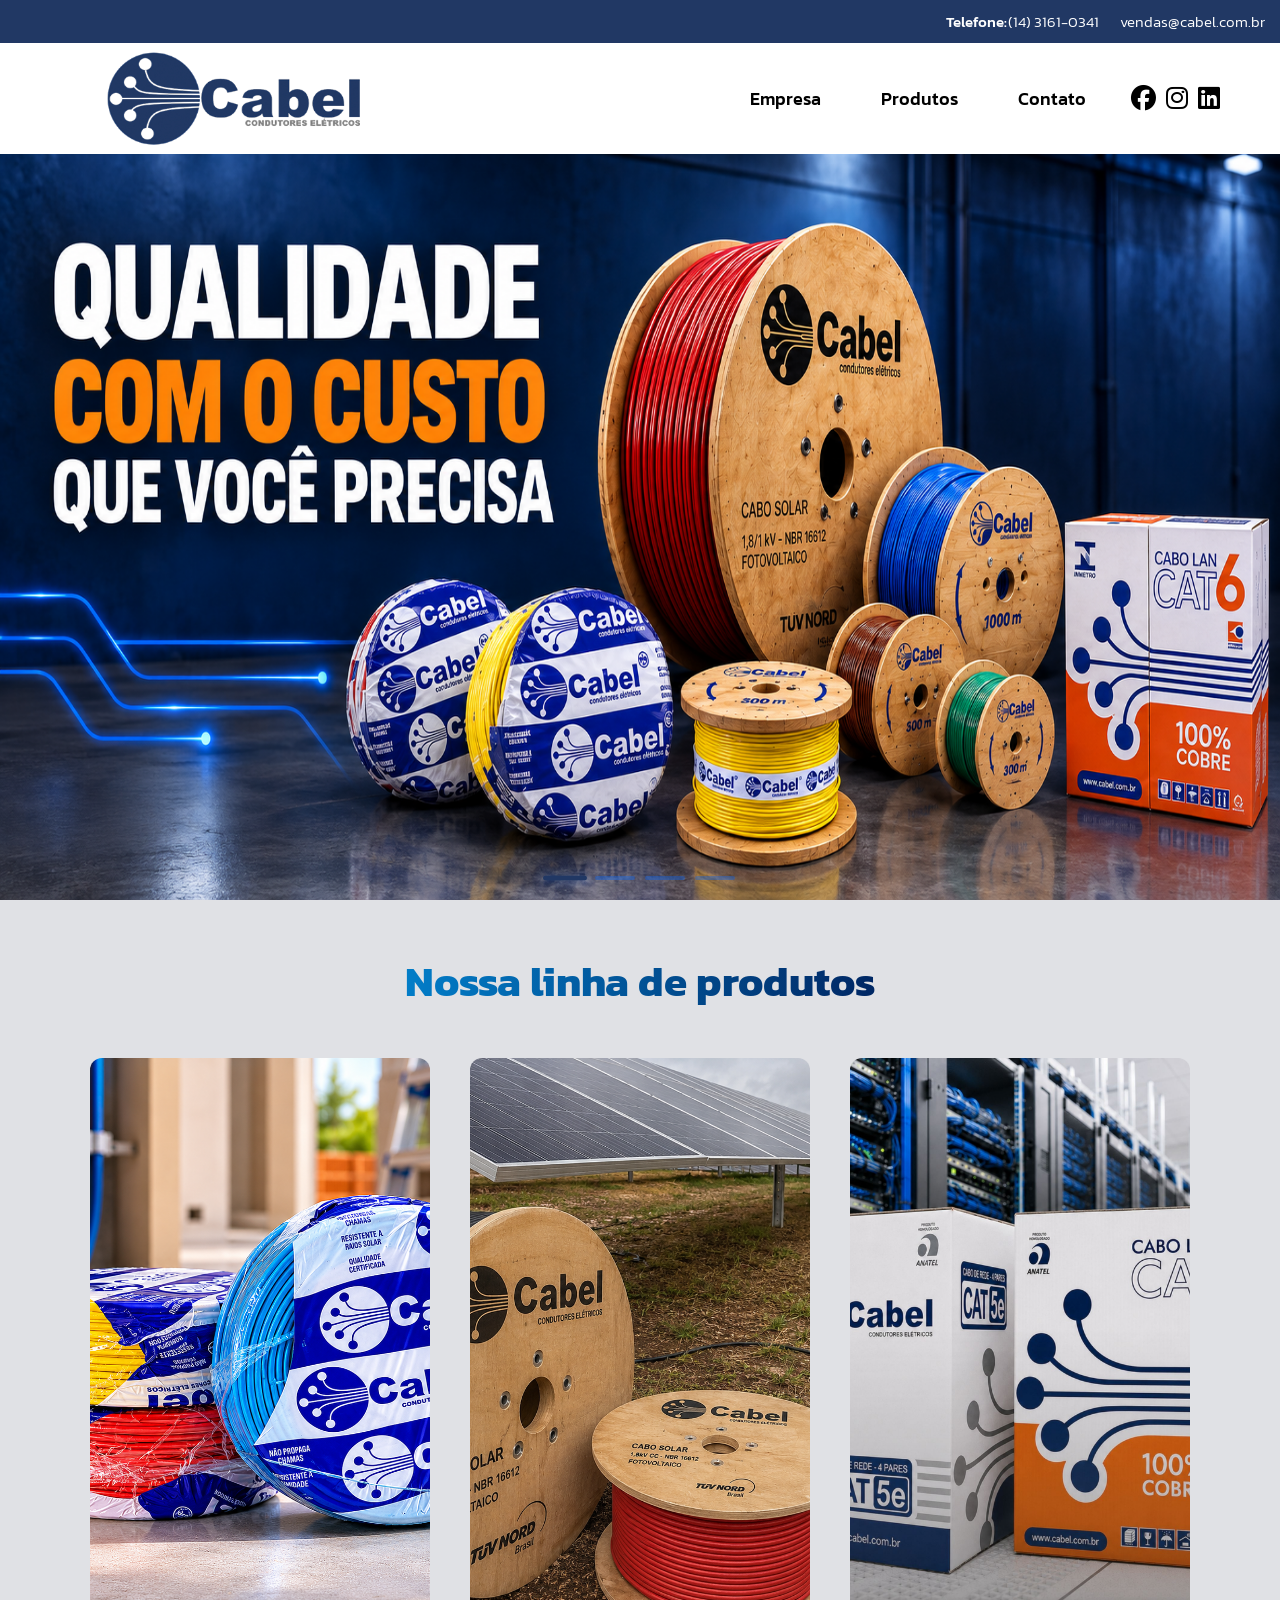
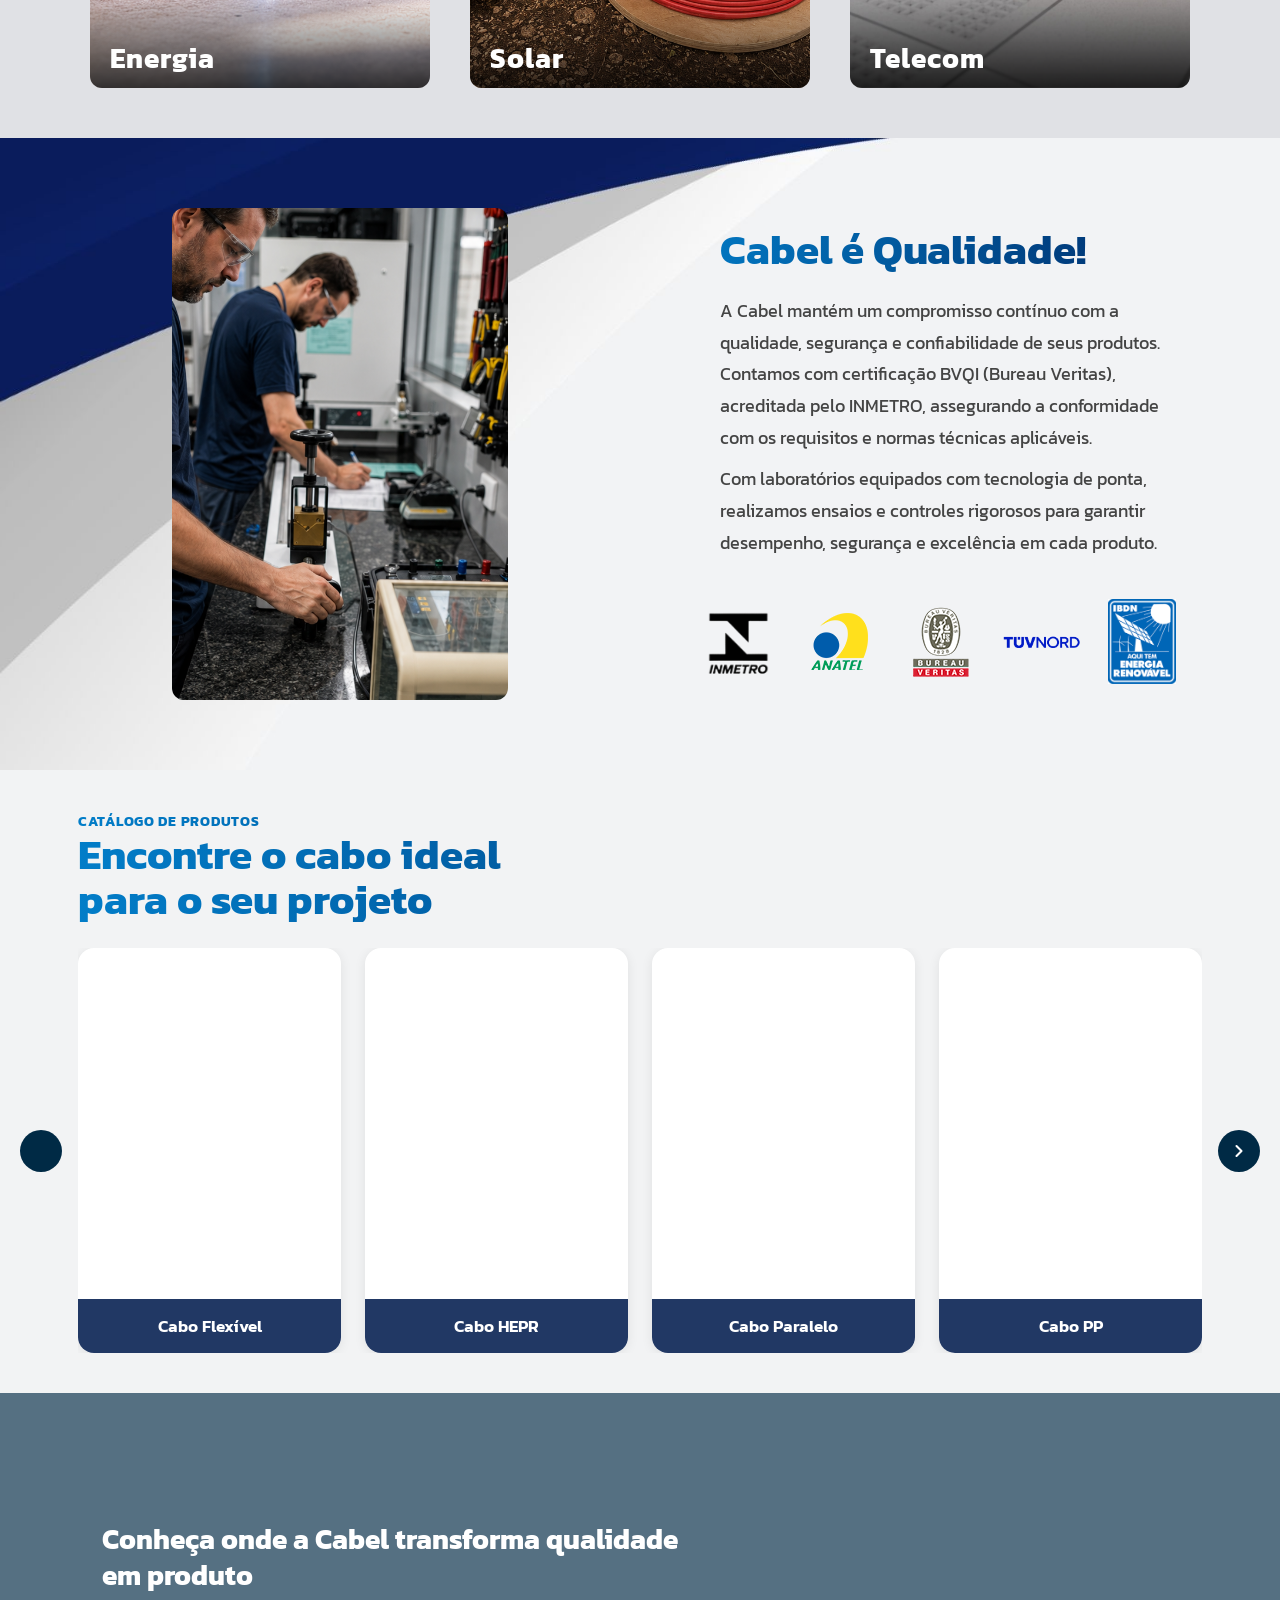
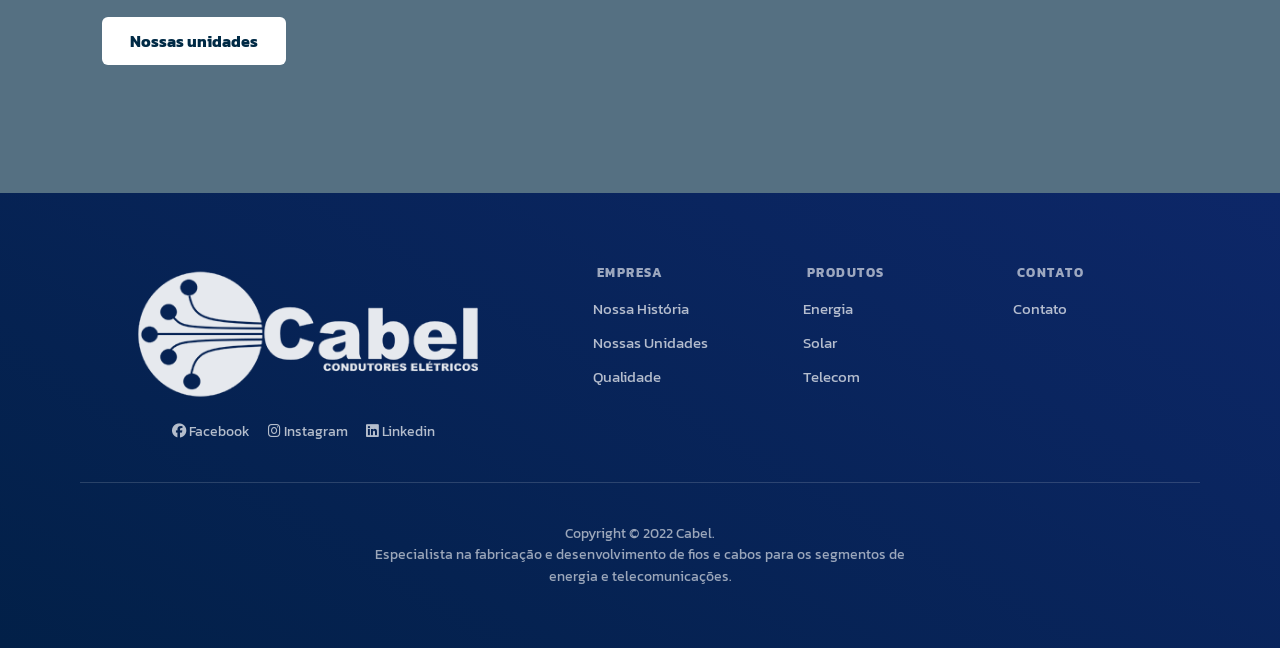
==== index.html @ 522e8e84 "Corrigindo links facebook e instagram" ====
<!DOCTYPE html>
<html lang="pt-BR">

<head>
    <meta charset="UTF-8">
    <meta name="viewport" content="width=device-width, initial-scale=1.0">
    <title>Cabel</title>
    <link rel="stylesheet" href="assets/css/global/global.css">
    <link rel="stylesheet" href="assets/css/index/slider.css">
    <link rel="stylesheet" href="assets/css/index/main.css">
    <link rel="stylesheet" href="assets/css/index/about-us.css">
    <link rel="stylesheet" href="assets/css/index/quality.css">
    <link rel="stylesheet" href="assets/css/index/trust-quality-cost.css">
    <link rel="stylesheet" href="assets/css/index/more-about.css">
    <link rel="stylesheet" href="assets/css/index/products.css">
    <link rel="stylesheet" href="assets/css/index/security.css">
    <link rel="stylesheet" href="assets/css/index/factories.css">
    <link rel="icon" href="img/icon/icon.png" type="image/png">
    <link rel="stylesheet" href="https://cdnjs.cloudflare.com/ajax/libs/font-awesome/6.5.0/css/all.min.css">
    <meta name="description"
        content="Cabel: cabos elétricos confiáveis, duráveis e de alto desempenho para garantir segurança e eficiência em qualquer tipo de instalação.">
</head>

<body>
    <div class="content">
        <p class="contatos">Telefone: <span class="tel">(14) 3161-0341</span> <span>vendas@cabel.com.br</span>
        </p>
        <header id="header">
            <div class="img nav" id="div-header">
                <a href="index.html"><img class="logo-1" src="img/logo/logo-blue.png" alt="logo da cabel cor azul"></a>

                <button class="menu-toggle" aria-label="Abrir menu">
                    <span></span>
                    <span></span>
                    <span></span>
                </button>
                <div class="nav-overlay"></div>

                <nav>
                    <ul class="nav-list">
                        <li class="li-sub-menu">
                            <a href="empresa.html">Empresa</a>
                            <div class="sub-menu">
                                <ul class="sub-menu-list">
                                    <li><a href="empresa.html#historia">Nossa História</a></li>
                                    <li><a href="empresa.html#unidade">Nossas Unidades</a></li>
                                    <li><a href="empresa.html#qualidade">Qualidade</a></li>
                                </ul>
                            </div>
                        </li>
                        <li class="li-sub-menu">
                            <a href="catalogo.html">Produtos</a>
                            <div class="sub-menu">
                                <ul class="sub-menu-list">
                                    <li><a href="catalogo.html#energia">Energia</a></li>
                                    <li><a href="catalogo.html#solar">Solar</a></li>
                                    <li><a href="catalogo.html#telecom">Telecom</a></li>
                                    <li><a href="img/certificados/Catalogo Produtos Cabel 2026-1.pdf" target="_blank">Catálogo</a></li>
                                </ul>
                            </div>
                        </li>
                        <li><a href="contato.html">Contato</a></li>
                    </ul>
                    <div>
                        <a href="https://www.facebook.com/profile.php?id=61593343343699">
                            <i class="fa-brands fa-facebook"></i>
                        </a>
                        <a href="https://www.instagram.com/cabelcondutoreseletricos/">
                            <i class="fa-brands fa-instagram"></i>
                        </a>
                        <a href="https://www.linkedin.com/in/cabel-condutores-el%C3%A9tricos-992b70210/">
                            <i class="fa-brands fa-linkedin"></i>
                        </a>
                    </div>
                </nav>
            </div>
        </header>
        <section>
            <div class="slider">
                <div class="slide active">
                    <img class="bg" src="img/index/slider-1/Principal - Banner 1.png" alt="" />
                </div>
                <div class="slide">
                    <img class="bg" src="img/index/slider-1/banner2-sem-botao.png" alt="" />
                    <a href="img/certificados/Catalogo Produtos Cabel 2026-1.pdf" target="_blank" class="catalogo-btn">CATÁLOGO</a>
                </div>
                <div class="slide">
                    <a href="catalogo.html">
                        <img class="bg" src="img/index/slider-1/Principal -- Banner 3.png" alt="" />
                    </a>
                </div>
                <div class="slide">
                    <video class="video-slide" autoplay muted loop playsinline>
                        <source src="img/index/slider-1/IMG_6649.MOV" type="video/mp4">
                    </video>
                </div>

                <div class="indicadores">
                    <span class="dot active"></span>
                    <span class="dot"></span>
                    <span class="dot"></span>
                    <span class="dot"></span>
                </div>

            </div>
        </section>
        <main>
            <section class="um-pouco-mais-sobre">
                <h2 class="titulo-sobre-nos">Nossa linha de produtos</h2>
                <div class="catalogos">
                    <div class="energia">
                        <a href="catalogo.html#energia">
                            <img class="img" src="img\index\catalogo\energia.png" alt="Link para cabos de energia">
                            <div class="div-titulo">
                                <h4>Energia</h4>
                            </div>
                        </a>
                    </div>
                    <div class="energia-solar">
                        <a href="catalogo.html#solar">
                            <img class="img" src="img\index\catalogo\solar.png" alt="Link para cabos de energia solar">
                            <div class="div-titulo">
                                <h4>Solar</h4>
                            </div>
                        </a>
                    </div>
                    <div class="telecom">
                        <a href="catalogo.html#telecom">
                            <img class="img" src="img\index\catalogo\telecom.jpeg" alt="Link para cabos de telecom">
                            <div class="div-titulo">
                                <h4>Telecom</h4>
                            </div>
                        </a>
                    </div>
                </div>
            </section>
            <section class="cabel-e-qualidade" id="qualidade">
                <div class="img-qualidade-div">
                    <img class="img-qualidade" src="img/index/qualidade/qualidade.png" alt="Cabos encapados">
                </div>

                <div class="quantity">
                    <h3>Cabel é Qualidade!</h3>
                    <p>A Cabel mantém um compromisso contínuo com a qualidade, segurança e confiabilidade de seus
                        produtos. Contamos com certificação BVQI (Bureau Veritas), acreditada pelo INMETRO, assegurando
                        a conformidade com os requisitos e normas técnicas aplicáveis.</p>

                    <p>Com laboratórios equipados com tecnologia de ponta, realizamos ensaios e controles rigorosos para
                        garantir desempenho, segurança e excelência em cada produto.</p>
                    <ul class="logos-list">
                        <li>
                            <a href="img/certificados/bureau.pdf">
                                <img src="img/certificados/logo/inmetro.png" alt="link do certificado inmetro">
                            </a>
                        </li>
                        <li>
                            <a
                                href="img/certificados/anatel.pdf">
                                <img src="img/certificados/logo/anatel.png" alt="link do certificado anatel">
                            </a>
                        </li>
                        <li>
                            <a href="img/certificados/bureau.pdf">
                                <img src="img/certificados/logo/bureau.png" alt="link do certificado bureau veritas">
                            </a>
                        </li>
                        <li>
                            <a href="img/certificados/tuvnord.pdf">
                                <img src="img/certificados/logo/tuvnord.png" alt="link do certificado tuvnord">
                            </a>
                        </li>
                        <li>
                            <a href="img/certificados/energia-renovavel.pdf">
                                <img src="img/certificados/logo/energia-renovavel.png"
                                    alt="link do certificado de energia renovável">
                            </a>
                        </li>
                    </ul>
                </div>
            </section>
            <section class="produtos">
                <h3 class="titulo-h3">Catálogo de produtos</h3>
                <h2>Encontre o cabo ideal<br>para o seu projeto</h2>
                <div class="produtos-carrossel-wrapper">
                    <button class="carrossel-btn" id="btn-prev" aria-label="Anterior">
                        <svg width="20" height="20" viewBox="0 0 24 24" fill="none" stroke="currentColor"
                            stroke-width="2.5" stroke-linecap="round" stroke-linejoin="round">
                        </svg>
                    </button>
                    <div class="produtos-carrossel">
                        <div class="produtos-catalogo">
                            <div>
                                <a href="">
                                    <div class="img-circle" data-nome="Cabo Flexível">
                                        <img src="img/index/produtos/flexivel.png" alt="Cabo flexível">
                                    </div>
                                    <h3>Cabo Flexível</h3>
                                </a>
                            </div>
                            <div>
                                <a href="">
                                    <div class="img-circle">
                                        <img src="img/index/produtos/hepr.png" alt="Cabo HEPR">
                                    </div>
                                    <h3>Cabo HEPR</h3>
                                </a>
                            </div>
                            <div>
                                <a href="">
                                    <div class="img-circle">
                                        <img src="img/index/produtos/paralelo.png" alt="Cabo Paralelo">
                                    </div>
                                    <h3>Cabo Paralelo</h3>
                                </a>
                            </div>
                            <div>
                                <a href="">
                                    <div class="img-circle">
                                        <img src="img/index/produtos/pp.png" alt="Cabo PP">
                                    </div>
                                    <h3>Cabo PP</h3>
                                </a>
                            </div>
                            <div>
                                <a href="">
                                    <div class="img-circle">
                                        <img src="img/index/produtos/fotovoltaico.png"
                                            alt="Cabo Solar Fotovoltaico">
                                    </div>
                                    <h3>Cabo Solar Fotovoltaico</h3>
                                </a>
                            </div>
                            <div>
                                <a href="">
                                    <div class="img-circle">
                                        <img src="img/index/produtos/cat5e.png" alt="Cabo cat5e">
                                    </div>
                                    <h3>Cabo CAT5e</h3>
                                </a>
                            </div>
                            <div>
                                <a href="">
                                    <div class="img-circle">
                                        <img src="img/index/produtos/coaxial.png" alt="Cabo coaxial">
                                    </div>
                                    <h3>Cabo Coaxial</h3>
                                </a>
                            </div>
                            <div>
                                <a href="">
                                    <div class="img-circle">
                                        <img src="img/index/produtos/cabo-de-seguranca.png" alt="Cabo de segurança">
                                    </div>
                                    <h3>Cabo de Segurança</h3>
                                </a>
                            </div>
                            <div>
                                <a href="">
                                    <div class="img-circle">
                                        <img src="img/index/produtos/cat6.png" alt="Cabo de segurança">
                                    </div>
                                    <h3>Cabo CAT6</h3>
                                </a>
                            </div>
                        </div>
                    </div>
                    <button class="carrossel-btn" id="btn-next" aria-label="Próximo">
                        <svg width="20" height="20" viewBox="0 0 24 24" fill="none" stroke="currentColor"
                            stroke-width="2.5" stroke-linecap="round" stroke-linejoin="round">
                            <polyline points="9 18 15 12 9 6" />
                        </svg>
                    </button>
                </div>
            </section>
            <section class="seguranca">
                <img class="seguranca-img" src="img/index/seguranca/bg-industria.png" alt="Fábrica Cabel">
                <div class="seguranca-overlay"></div>
                <div class="seguranca-conteudo">
                    <h3>Conheça onde a Cabel transforma qualidade em produto</h3>
                    <a href="empresa.html#unidade">Nossas unidades</a>
                </div>
            </section>
        </main>
        <footer>
            <section>
                <div class="logo-link">
                    <img src="img/logo/logo-blue.png" alt="logo da Cabel em azul">
                    <div class="links">
                        <a href="https://www.facebook.com/profile.php?id=61593343343699">
                            <i class="fa-brands fa-facebook"></i>
                            Facebook
                        </a>
                        <a href="https://www.instagram.com/cabelcondutoreseletricos/">
                            <i class="fa-brands fa-instagram"></i>
                            Instagram
                        </a>
                        <a href="https://www.linkedin.com/in/cabel-condutores-el%C3%A9tricos-992b70210/">
                            <i class="fa-brands fa-linkedin"></i>
                            Linkedin
                        </a>
                    </div>
                </div>
                <div class="footer-links">
                    <div class="empresa-footer">
                        <h5>Empresa</h5>
                        <ul>
                            <li><a href="empresa.html#historia">Nossa História</a></li>
                            <li><a href="empresa.html#unidade">Nossas Unidades</a></li>
                            <li><a href="empresa.html#qualidade">Qualidade</a></li>
                        </ul>
                    </div>
                    <div class="produtos-footer">
                        <h5>Produtos</h5>
                        <ul>
                            <li><a href="catalogo.html#energia">Energia</a></li>
                            <li><a href="catalogo.html#solar">Solar</a></li>
                            <li><a href="catalogo.html#telecom">Telecom</a></li>
                        </ul>
                    </div>
                    <div class="contatos-footer">
                        <h5>Contato</h5>
                        <ul>
                            <li><a href="contato.html">Contato</a></li>
                        </ul>
                    </div>
                </div>
            </section>
            <p>Copyright © 2022 Cabel.<br>
                Especialista na fabricação e desenvolvimento de fios e cabos para os segmentos de<br>
                energia e telecomunicações. </p>

        </footer>
    </div>
</body>
<script src="assets/js/script.js"></script>
<script src="assets/js/qualidade.js"></script>
<script src="assets/js/slider.js"></script>
<script src="assets/js/carrossel-produtos.js"></script>

</html>
---- assets/css/global/global.css ----
@import url('https://fonts.googleapis.com/css2?family=Kanit:ital,wght@0,100;0,200;0,300;0,400;0,500;0,600;0,700;0,800;0,900;1,100;1,200;1,300;1,400;1,500;1,600;1,700;1,800;1,900&display=swap');

:root {
    /* ===== Base ===== */
    --color-white: rgba(255, 255, 255, 1);
    --color-black: rgba(0, 0, 0, 1);

    /* ===== Backgrounds ===== */
    --bg-light: rgba(242, 243, 244, 1);
    --bg-light-alt: rgba(224, 225, 229, 1);

    /* ===== Text ===== */
    --text-primary: rgba(68, 68, 68, 1);
    --text-secondary: rgba(102, 102, 102, 1);

    /* ===== Brand / Accent ===== */
    --primary: rgba(33, 56, 100, 1);
    --primary-dark: rgba(0, 42, 69, 1);

    /* ===== Shadows / Borders ===== */
    --shadow-soft: rgba(0, 0, 0, 0.08);
    --shadow-light: rgba(0, 0, 0, 0.12);
    --shadow-medium: rgba(0, 0, 0, 0.2);
    --shadow-dark: rgba(0, 0, 0, 0.4);

    /* ===== Overlay ===== */
    --overlay-dark: rgba(0, 0, 0, 0.5);

    /* ===== Primary Transparencies ===== */
    --primary-alpha: rgba(0, 102, 255, 0.35);
    --primary-alpha-active: rgba(0, 102, 255, 0.4);

    /* ===== White Transparencies ===== */
    --white-alpha-soft: rgba(255, 255, 255, 0.15);
    --white-alpha-medium: rgba(255, 255, 255, 0.6);
    --white-alpha-strong: rgba(255, 255, 255, 0.7);
}


* {
    margin: 0;
    padding: 0;
    box-sizing: border-box;
}

body {
    background-color: var(--bg-light);
    margin: 0;
    padding: 0;
    font-family: 'Kanit';
}

html {
    scroll-behavior: smooth;
}

.contatos {
    font-size: 15px;
    font-weight: 500;
    padding: 10px 15px;
    background-color: var(--primary);
    color: var(--color-white);
    display: flex;
    justify-content: flex-end;
    gap: 1px;
}

.contatos span {
    font-weight: 300;
}

.contatos .tel {
    margin-right: 20px;
}

a {
    text-decoration: none;
    color: var(--color-black);
}

/*-------------- HEADER NAVS --------------*/

header {
    background-color: var(--color-white);
    position: sticky;
    top: 0;
    z-index: 101;
    height: 111px;
    transition: height 0.35s ease,
        width 0.35s ease,
        box-shadow 0.35s ease;
}

header.scrolled {
    height: 100px;
    box-shadow: 0 2px 16px rgba(0, 0, 0, 0.08);
    width: 100%;
}

header.scrolled .img.nav {
    padding: 0 60px 0 100px;
}

.img.nav {
    height: 100%;
    background-color: var(--color-white);
    display: flex;
    flex-direction: row;
    justify-content: space-between;
    margin: 0;
    padding: 0 60px 0 100px;
    transition: padding 0.35s ease;
}

.img.nav nav {
    display: flex;
    gap: 15px;
}

.img.nav nav > div {
    display: flex;
    align-items: center;
    gap: 10px;
}

.img.nav nav > div > a {
    padding: 0;
}

.img.nav nav > div > a > i {
    font-size: 25px;
}

.logo-1 {
    width: auto;
    height: 95%;
    transition: height 0.35s ease;
}

.menu-toggle {
    display: none;
}

nav {
    height: 100%;
}

nav .nav-list {
    margin: 0;
    padding: 0;
    display: flex;
    height: 100%;
}

nav .nav-list>li {
    list-style: none;
}

nav .nav-list>li>a {
    height: 100%;
    padding: 0 30px;
    color: var(--color-black);
    font-size: 18px;
    font-weight: 500;
    display: flex;
    align-items: center;
    position: relative;
}

nav .nav-list>li>a::after {
    content: '';
    position: absolute;
    bottom: calc(50% - 14px);
    left: 30px;
    right: 30px;
    width: auto;
    height: 2px;
    background-color: var(--primary);
    transform: scaleX(0);
    transform-origin: left;
    transition: transform 0.3s ease;
}

nav .nav-list>li>a:hover::after {
    transform: scaleX(1);
}

nav .nav-list>li>a:hover {
    color: var(--primary);
}

/* Submenu */

.li-sub-menu {
    position: relative;
    display: flex;
    align-items: center;
}

.sub-menu {
    position: absolute;
    top: 100%;
    left: 0;
    display: none;
    width: auto;
    background-color: var(--color-white);
    box-shadow: 0 8px 24px var(--shadow-medium);
    border-top: 2px solid var(--primary);
    margin: 0;
    padding: 8px 0;
    z-index: 100;
    min-width: 160px;
    border-radius: 0 0 8px 8px;
}

.sub-menu a {
    display: flex;
    align-items: center;
    justify-content: flex-start;
    padding: 12px 24px;
    width: auto;
    text-decoration: none;
    font-size: 14px;
    transition: background 0.2s, color 0.2s;
}

.sub-menu-list {
    list-style-type: none;
    display: block;
    padding: 0;
    margin: 0;
}

.sub-menu-list li:hover {
    background-color: var(--bg-light);
}

.sub-menu-list li:hover a {
    color: var(--primary);
}

.li-sub-menu:hover .sub-menu,
.sub-menu:hover {
    display: block;
}

.img a {
    text-decoration: none;
    display: flex;
    align-items: center;
}

header img {
    -webkit-user-drag: none;
    pointer-events: none;
}

/*-------------- FOOTER --------------*/

footer {
    background: linear-gradient(30deg, #022048, #0d2768);
    padding: 70px 80px 40px;
    position: absolute;
    width: 100%;
    left: 0;
}

footer section {
    display: flex;
    flex-direction: row;
    justify-content: space-around;
    flex-wrap: wrap;
    padding-bottom: 40px;
    margin-bottom: 40px;
    border-bottom: 1px solid var(--white-alpha-soft);
}

.empresa-footer,
.produtos-footer,
.contatos-footer {
    width: 140px;
}

footer section h5 {
    font-size: 0.8rem;
    font-weight: 700;
    letter-spacing: 0.12em;
    text-transform: uppercase;
    color: var(--white-alpha-medium);
    margin: 0 0 14px 4px;
}

footer section ul {
    list-style: none;
    padding: 0;
    margin: 0;
    display: flex;
    flex-direction: column;
    gap: 10px;
}

footer section ul li a {
    font-size: 0.92rem;
    color: var(--white-alpha-strong);
    text-decoration: none;
    transition: all 0.2s ease;
    position: relative;
}

footer section ul li a:hover {
    color: var(--color-white);
    padding-left: 4px;
}

footer img {
    width: 370px;
    object-fit: contain;
    margin-bottom: 20px;
    margin: 0 auto;
    filter: brightness(0) invert(1);
    opacity: 0.9;
    display: block;
}

footer>p {
    font-size: 0.85rem;
    color: var(--white-alpha-medium);
    line-height: 1.6;
    margin: 20px auto;
    max-width: 600px;
    text-align: center;
}

footer section .logo-link {
    display: flex;
    flex-direction: column;
    gap: 15px;
}

footer section .logo-link a {
    display: inline-block;
    margin-right: 18px;
    font-size: 0.9rem;
    color: var(--white-alpha-strong);
    text-decoration: none;
    transition: 0.2s ease;
}

footer section .logo-link a:hover {
    color: var(--color-white);
}

.logo-link .links {
    display: flex;
    flex-direction: row;
    justify-content: center;
}

.footer-links {
    width: 50%;
    display: flex;
    flex-direction: row;
    justify-content: space-between;
}


/* ============================================================
   RESPONSIVE — Cabel
   Aplica abaixo de 1024px.
   ============================================================ */

/* ---- 1024px: tablet largo ---- */
@media (max-width: 1024px) {

    .logo-1 {
        width: 200px;
        height: 80px;
    }

    nav .nav-list>li>a {
        padding: 0 16px;
    }

    /* Footer */
    footer {
        padding: 50px 40px 30px;
    }
}

/* ---- 768px: tablet ---- */
@media (max-width: 768px) {

    .contatos {
        font-size: 11px;
        padding: 8px 12px;
    }

    /* Header — hamburguer */
    header {
        height: 70px;
    }

    .img.nav {
        padding: 0 20px;
    }

    .img.nav nav {
        flex-direction: column;
    }

    .img.nav nav div {
        justify-content: center;
        
    }

    header.scrolled .img.nav {
        padding: 0 20px;
    }

    .logo-1 {
        width: 160px;
        height: 60px;
    }

    /* Menu hamburguer */
    .menu-toggle {
        display: flex;
        flex-direction: column;
        justify-content: center;
        gap: 5px;
        cursor: pointer;
        padding: 8px;
        background: none;
        border: none;
        z-index: 200;
    }

    .menu-toggle span {
        display: block;
        width: 24px;
        height: 2px;
        background: var(--color-black);
        border-radius: 2px;
        transition: all 0.3s ease;
    }

    nav {
        position: fixed;
        top: 0;
        right: -100%;
        width: 260px;
        height: 100vh;
        background: white;
        box-shadow: -4px 0 24px var(--shadow-light);
        z-index: 300;
        transition: right 0.35s ease;
        padding-top: 30px;
    }

    nav.open {
        right: 0;
    }

    nav .nav-list {
        flex-direction: column;
        height: auto;
    }

    nav .nav-list>li {
        width: 100%;
        border-bottom: 1px solid var(--bg-light);
    }

    nav .nav-list>li>a {
        display: flex;
        width: 100%;
        align-items: center;
        padding: 16px 24px;
        font-size: 15px;
        height: auto;
    }

    /* Submenu adaptado */
    .li-sub-menu {
        flex-direction: column;
        align-items: flex-start;
    }

    .sub-menu {
        position: static;
        display: block;
        box-shadow: none;
        border-top: none;
        border-left: 3px solid var(--primary);
        border-radius: 0;
        margin-left: 24px;
        padding: 4px 0;
        min-width: unset;
        width: calc(100% - 24px);
    }

    .sub-menu a {
        padding: 10px 16px;
        font-size: 14px;
    }

    /* Overlay escuro ao abrir menu */
    .nav-overlay {
        display: none;
        position: fixed;
        inset: 0;
        background: var(--shadow-soft);
        z-index: 299;
    }

    .nav-overlay.open {
        display: block;
    }

    /* Footer */
    footer {
        padding: 40px 24px 30px;
    }

    footer section {
        flex-direction: column-reverse;
    }

    footer .footer-links {
        margin-bottom: 40px;
        width: 100%;
    }
}

/* ---- 480px: mobile pequeno ---- */
@media (max-width: 480px) {

    .contatos {
        font-size: 9px;
    }

    /* Header */
    header {
        height: 60px;
    }

    .img.nav {
        padding: 0 16px;
    }

    header.scrolled .img.nav {
        padding: 0 16px;
    }

    .logo-1 {
        width: 130px;
        height: 50px;
    }

    /* Footer */
    footer {
        padding: 32px 16px 24px;
    }

    footer section {
        gap: 40px;
        padding-left: 35px;
        text-align: left;
    }

    .footer-links {
        flex-direction: column;
        gap: 40px;
    }

    footer img {
        width: 230px;
    }

    footer>p {
        font-size: 0.8rem;
    }
}
---- assets/css/index/slider.css ----
/*-------------- SLIDES --------------*/

.slider {
    position: relative;
    width: 100%;
    height: calc(100vh - 154px);
    overflow: hidden;
}

.slide {
    position: absolute;
    width: 100%;
    height: 100%;
    opacity: 0;
    transition: opacity 1s ease;
    user-select: none;
}

.slide.active {
    opacity: 1;
    z-index: 1;
}

.bg {
    width: 100%;
    height: 100%;
    position: absolute;
    top: 0;
    left: 0;
    object-fit: fill;
    z-index: 0;
}

.video-slide{
    width: 100%;
    height: 100%;
    object-fit: fill;
}

.catalogo-btn {
    display: flex;
    align-items: center;
    justify-content: center;
    z-index: 100;
    width: 14.6%;
    height: 8.8%;

    background: linear-gradient(to bottom, #ff9d1a, #f57c00);
    color: #fff;
    text-decoration: none;
    font-size: clamp(7px, 1.3vw, 24px);
    font-weight: 700;
    letter-spacing: 2px;

    border-radius: 15px;
    border: 2px solid rgba(0, 0, 0, 0.15);

    box-shadow:
        inset 0 1px 2px rgba(255,255,255,.35),
        0 3px 6px rgba(0,0,0,.35);

    transition: transform .15s ease, filter .15s ease;

    position: absolute;
    left: 4.25%;
    top: 71%;
}

.catalogo-btn:hover {
    filter: brightness(1.08);
    transform: translateY(-1px);
}

.catalogo-btn:active {
    transform: translateY(1px);
}
/*-------------- SLIDES INDICADORES --------------*/

.indicadores {
    position: absolute;
    bottom: 20px;
    width: 100%;
    display: flex;
    justify-content: center;
    gap: 10px;
    z-index: 10;
}

.dot {
    width: 40px;
    height: 4px;
    border-radius: 10px;
    background: var(--primary-alpha);
    cursor: pointer;
    transition: all 0.3s ease;
}

/* slide ativo */
.dot.active {
    background: var(--primary);
    transform: scale(1.1);
    box-shadow: 0 0 10px var(--primary-alpha-active);
}

/* ============================================================
   RESPONSIVE — Cabel
   Aplica abaixo de 1024px.
   ============================================================ */

/* ---- 1024px: tablet largo ---- */
@media (max-width: 1024px) {
    .slider {
        height: 300px;
    }
}

/* ---- 768px: tablet ---- */
@media (max-width: 768px) {
    /* Slider principal */
    .slider {
        height: 220px;
    }
}

/* ---- 480px: mobile pequeno ---- */
@media (max-width: 480px) {
    /* Slider */
    .slider {
        height: 154px;
    }
}
---- assets/css/index/main.css ----
/*-------------- MAIN --------------*/

main {
    display: flex;
    flex-direction: column;
    align-items: center;
}
---- assets/css/index/about-us.css ----
/*-------------- SECTION SOBRE NÓS --------------*/

.sobre-nos {
    display: flex;
    flex-direction: row;
    gap: 50px;
    align-items: center;
    max-width: 1300px;
    width: 100%;
    padding: 0px 0px 30px 0px;
}

#about-us {
  scroll-margin-top: 100px;
}

.video-sobre-nos {
    width: 45%;
    height: auto;
    margin-left: 1.5%;
}

.about {
    margin-right: 5%;
    margin-left: 5%;
}

.about h3 {
    font-size: 1.6rem;
    color: var(--primary);
    margin-bottom: 16px;
    font-weight: 700;
}

.about p {
    font-size: 0.95rem;
    color: var(--text-primary);
    line-height: 1.8;
    margin-bottom: 24px;
}

.about h3,
.about p {
    opacity: 0;
    transform: translateX(60px);
    transition: opacity 0.6s ease, transform 0.6s ease;
}

.about p {
    transition-delay: 0.15s;
}

.sobre-nos.visivel h3,
.sobre-nos.visivel p {
    opacity: 1;
    transform: translateX(0);
}

/* ============================================================
   RESPONSIVE — Cabel
   Aplica abaixo de 1024px.
   ============================================================ */

/* ---- 1024px: tablet largo ---- */
@media (max-width: 1024px) {
    .sobre-nos {
        gap: 30px;
        padding: 0 20px 30px;
    }

    .video-sobre-nos {
        width: 48%;
    }
}

/* ---- 768px: tablet ---- */
@media (max-width: 768px) {
    /* Sobre nós — empilha */
    .sobre-nos {
        flex-direction: column;
        align-items: center;
        padding: 0 20px 20px;
        gap: 20px;
    }

    .video-sobre-nos {
        width: 100%;
        margin-left: 0;
    }
}

/* ---- 480px: mobile pequeno ---- */
@media (max-width: 480px) {
    /* Sobre nós */
    .about h3 {
        font-size: 1.3rem;
    }

    .about p {
        font-size: 0.9rem;
    }
}
---- assets/css/index/quality.css ----
/*-------------- SECTION CABEL É QUALIDADE --------------*/

.cabel-e-qualidade {
    display: flex;
    flex-direction: row;
    align-items: stretch;
    width: 100%;
    padding: 70px 60px;
    background-image: url("../../../img/index/qualidade/qualidade-fundo.jpeg");
    background-size: 100% 100%;
    background-position: center;
    gap: 40px;
}

.img-qualidade-div {
    flex: 1;
    overflow: hidden;
    border-radius: 12px;
}

.img-qualidade {
    width: 60%;
    height: 100%;
    margin: 0 auto;
    object-fit: cover;
    object-position: center top;
    display: block;
    border-radius: 12px;
}

.quantity {
    flex: 1;
    display: flex;
    flex-direction: column;
    justify-content: center;
    padding: 10px 0;
}

.quantity h3 {
    font-size: 2.6rem;
    margin-bottom: 16px;
    font-weight: 700;
    padding: 0 50px 0 60px;

    background: linear-gradient(90deg, #027dc8, #002764);
    -webkit-background-clip: text;
    background-clip: text;
    color: transparent;
}

.quantity p {
    font-size: 1.1rem;
    color: var(--text-primary);
    line-height: 1.8;
    margin-bottom: 10px;
    padding: 0 50px 0 60px;
}

.logos-list {
    display: flex;
    flex-direction: row;
    justify-content: center;
    flex-wrap: wrap;
    list-style-type: none;
    gap: 16px;
    padding: 0;
    margin: 30px 0 0 0;
}

.logos-list li a {
    display: block;
    transition: transform 0.2s ease, opacity 0.2s ease;
}

.logos-list li a:hover {
    transform: scale(1.08);
    opacity: 0.85;
}

.logos-list li a img {
    height: 85px;
    width: 85px;
    object-fit: contain;
    pointer-events: none;
}

.quantity h3,
.quantity p {
    opacity: 0;
    transform: translateX(60px);
    transition: opacity 0.6s ease, transform 0.6s ease;
}

.quantity p {
    transition-delay: 0.15s;
}

.quantity.visivel h3,
.quantity.visivel p,
.quantity.visivel ul {
    opacity: 1;
    transform: translateX(0);
}

/* ============================================================
   RESPONSIVE — Cabel
   Aplica abaixo de 1024px.
   ============================================================ */

/* ---- 1024px: tablet largo ---- */
@media (max-width: 1024px) {
    .cabel-e-qualidade {
        gap: 30px;
        padding: 30px 20px;
    }

    .img-qualidade {
        width: 80%;
    }
}

/* ---- 768px: tablet ---- */
@media (max-width: 768px) {

    /* Cabel é qualidade — empilha (imagem vai para baixo) */
    .cabel-e-qualidade {
        flex-direction: column;
        align-items: center;
        padding: 45px 20px;
        gap: 20px;
    }

    .img-qualidade {
        width: 50vw;
        margin: 0 auto;
    }

    .quantity {
        padding: 10px 30px;
    }

    .logos-list li a img {
        height: 64px;
        width: 64px;
    }
}

/* ---- 480px: mobile pequeno ---- */
@media (max-width: 480px) {

    .quantity {
        padding: 10px 15px;
    }

    .quantity h3 {
        font-size: 1.3rem;
    }

    .quantity p {
        font-size: 0.9rem;
        padding: 0 25px 0 30px;
    }

    .img-qualidade {
        width: 95%;
    }

    .logos-list li a img {
        height: 52px;
        width: 52px;
    }

    .logos-list {
        gap: 10px;
    }
}
---- assets/css/index/trust-quality-cost.css ----
/*-------------- SECTION CONFIANÇA, QUALIDADE E CUSTO --------------*/

/*Section confiança, qualidade e custo está como sigla*/
.cqc {
    background-image: url("https://cabel.com.br/wp-content/uploads/2022/07/fundo.png");
    background-size: cover;
    background-position: center;
    width: 100%;
    padding: 15px 0 0 0;
}

.confianca-qualidade-custo {
    display: flex;
    flex-direction: row;
    justify-content: space-evenly;
}

.confianca-qualidade-custo div {
    display: flex;
    flex-direction: column;
    align-items: center;
}

.confianca-qualidade-custo .img-limit {
    overflow: hidden;
    width: 100%;
}

.confianca-qualidade-custo p {
    font-size: 20px;
    line-height: 30px;
    margin: 10px 0;
}

.confianca-qualidade-custo div h3 {
    margin: 10px 0;
    font-size: 25px;
    line-height: 38px;
    font-weight: 700;
    letter-spacing: 0px;
}

.confianca-qualidade-custo div img {
    width: 100%;
    transition: transform 0.3s;
}

.confianca-qualidade-custo div img:hover {
    transform: scale(1.1);
}

.energia-solar {
    width: 100%;
}

/* ============================================================
   RESPONSIVE — Cabel
   Aplica abaixo de 1024px.
   ============================================================ */

/* ---- 1024px: tablet largo ---- */
@media (max-width: 1024px) {
    /* Confiança / Qualidade / Custo */
    .confianca-qualidade-custo div h3 {
        font-size: 20px;
    }

    .confianca-qualidade-custo p {
        font-size: 16px;
    }
}

/* ---- 768px: tablet ---- */
@media (max-width: 768px) {
    /* Confiança / Qualidade / Custo */
    .confianca-qualidade-custo {
        flex-wrap: wrap;
        gap: 0;
    }

    .confianca-qualidade-custo div {
        flex: 1 1 33%;
        min-width: 100px;
    }

    .confianca-qualidade-custo div h3 {
        font-size: 14px;
        text-align: center;
    }

    .confianca-qualidade-custo p {
        font-size: 12px;
        text-align: center;
        padding: 5px 4px;
    }
}

/* ---- 480px: mobile pequeno ---- */
@media (max-width: 480px) {
    /* Confiança / Qualidade / Custo */
    .confianca-qualidade-custo div h3 {
        font-size: 12px;
    }

    .confianca-qualidade-custo p {
        font-size: 11px;
    }
}
---- assets/css/index/more-about.css ----
.um-pouco-mais-sobre {
    display: flex;
    flex-direction: column;
    align-items: center;
    background-color: var(--bg-light-alt);
    width: 100%;
    padding: 50px 90px;
}

.titulo-sobre-nos {
    font-size: 2.6rem;
    margin-bottom: 16px;
    font-weight: 700;

    background: linear-gradient(90deg, #027dc8, #002764);
    -webkit-background-clip: text;
    background-clip: text;
    color: transparent;
}

.catalogos {
    display: flex;
    gap: 40px;
    width: 100%;
    max-width: 1300px;
    margin-top: 30px;
}

.catalogos>div {
    flex: 1;
    border-radius: 12px;
    height: 70vh;
    overflow: hidden;
    position: relative;
    cursor: pointer;
}

.catalogos>div a {
    display: block;
    position: relative;
    width: 100%;
    height: 100%;
    text-decoration: none;
}

.catalogos .img {
    width: 100%;
    height: 100%;
    object-fit: cover;
    display: block;
    transition: transform 0.4s ease;
}

.catalogos>div:hover .img {
    transform: scale(1.05);
}

.catalogos .div-titulo {
    position: absolute;
    bottom: 0;
    left: 0;
    right: 0;
    padding: 40px 20px 9px 20px;
    background: linear-gradient(to top, rgba(0, 0, 0, 0.75) 0%, transparent 100%);
    z-index: 2;
}

.catalogos .div-titulo h4 {
    margin: 0;
    color: white;
    font-size: 28px;
    font-weight: 700;
    letter-spacing: 1px;
}

/* Responsivo */
@media (max-width: 768px) {
    .um-pouco-mais-sobre {
        padding: 40px 60px;
    }

    .catalogos {
        flex-wrap: wrap;
    }

    .catalogos>div {
        height: 50vh;
        flex: 1 1 calc(50% - 8px);
    }

    .catalogos .img {
        object-fit: cover;
        display: block;
        transition: transform 0.4s ease;
    }
}

@media (max-width: 480px) {
    .um-pouco-mais-sobre {
        padding: 40px 30px;
    }

    .catalogos>div {
        flex: 1 1 100%;
    }

    .catalogos .img {
        object-fit: cover;
        display: block;
        transition: transform 0.4s ease;
    }
}
---- assets/css/index/products.css ----
/*-------------- SECTION PRODUTOS --------------*/

.produtos {
    margin: 0 auto;
    padding: 40px 20px;
    width: 100%;
    max-width: 1300px;
}

.produtos .titulo-h3 {
    font-size: 0.9rem;
    font-weight: 700;
    text-transform: uppercase;
    letter-spacing: 0.05em;
    margin-left: 58px;
    
    background: linear-gradient(90deg, #027dc8, #002764);
    -webkit-background-clip: text;
    background-clip: text;
    color: transparent;
}

.produtos h2 {
    font-size: 2.6rem;
    margin-bottom: 26px;
    font-weight: 700;
    line-height: 45px;
    margin-left: 58px;

    background: linear-gradient(90deg, #027dc8, #002764);
    -webkit-background-clip: text;
    background-clip: text;
    color: transparent;
}

.produtos-carrossel-wrapper {
    position: relative;
    display: flex;
    align-items: center;
    gap: 16px;
}

.produtos-carrossel {
    overflow: hidden;
    width: 100%;
}

.produtos-catalogo {
    display: flex;
    flex-direction: row;
    gap: 24px;
    transition: transform 0.5s ease;
    will-change: transform;
}

/* Card */
.produtos-catalogo > div {
    flex: 0 0 calc((100% - 72px) / 4);
    border-radius: 16px;
    overflow: hidden;
    display: flex;
    flex-direction: column;
    align-items: center;
    text-align: center;
    background: var(--color-white);
    box-shadow: 0 2px 12px rgba(0,0,0,0.08);
}

.produtos-catalogo > div a {
    width: 100%;
    display: flex;
    flex-direction: column;
    text-decoration: none;
}

/* Container da imagem — proporção retrato ~2:3 */
.produtos-catalogo > div .img-circle {
    width: 100%;
    aspect-ratio: 3 / 4;
    position: relative;
    overflow: hidden;
}

.produtos-catalogo > div img {
    position: absolute;
    inset: 0;
    width: 100%;
    height: 100%;
    object-fit: cover;
    object-position: center;
    pointer-events: none;
    -webkit-user-drag: none;
    transition: transform 0.5s ease;
}

/* Nome do produto */
.produtos-catalogo > div h3 {
    margin: 0;
    font-size: 17px;
    font-weight: 600;
    color: var(--color-white);
    background-color: var(--primary);
    padding: 14px 20px;
    width: 100%;
    text-align: center;
    box-sizing: border-box;
}

/* Setas */
.carrossel-btn {
    flex-shrink: 0;
    width: 42px;
    height: 42px;
    border-radius: 50%;
    border: none;
    background: var(--primary-dark);
    color: var(--color-white);
    font-size: 18px;
    cursor: pointer;
    display: flex;
    align-items: center;
    justify-content: center;
    transition: background 0.2s, transform 0.2s;
    z-index: 10;
}

.carrossel-btn:hover {
    background: var(--primary);
}

.catalogo-link a {
    font-size: 30px;
    line-height: 26px;
    font-weight: 800;
    letter-spacing: 0px;
    margin-top: 50px;
}

.catalogo-link a:hover {
    color: var(--primary);
}

/* ---- Responsivo ---- */
@media (max-width: 1024px) {
    .produtos-catalogo > div {
        flex: 0 0 calc((100% - 24px) / 2);
    }
}

@media (max-width: 600px) {
    .produtos-catalogo > div {
        flex: 0 0 100%;
    }
}
---- assets/css/index/security.css ----
/*-------------- SECTION SEGURANÇA --------------*/

.seguranca {
    position: relative;
    width: 100%;
    min-height: 400px;
    display: flex;
    align-items: center;
    padding: 60px 8%;
    color: #ffffff;
    clip-path: inset(0);
}

.seguranca-img {
    position: fixed;
    top: 0;
    left: 0;
    width: 100%;
    height: 100vh;
    object-fit: cover;
    object-position: center 67%;
    z-index: 1;
    pointer-events: none;
}

.seguranca-overlay {
    position: absolute;
    top: 0;
    left: 0;
    width: 100%;
    height: 100%;
    background-color: var(--primary-dark);
    opacity: 0.65;
    z-index: 2;
}

.seguranca-conteudo {
    position: relative;
    z-index: 3;
    max-width: 600px;
}

.seguranca-conteudo h3 {
    font-size: 28px;
    font-weight: bold;
    line-height: 1.3;
    margin-bottom: 24px;
    color: #ffffff;
}

.seguranca-conteudo a {
    display: inline-block;
    background-color: #ffffff;
    color: var(--primary-dark);
    padding: 12px 28px;
    text-decoration: none;
    font-weight: bold;
    border-radius: 6px;
    transition: opacity 0.3s ease;
}

.seguranca-conteudo a:hover {
    opacity: 0.8;
}


/* ============================================================
   RESPONSIVE — Cabel
   Aplica abaixo de 1024px.
   ============================================================ */

/* ---- 1024px: tablet largo ---- */
@media (max-width: 1024px) {

    /* Segurança */
    .seguranca {
        padding: 50px 40px;
    }

    .seguranca h3 {
        font-size: 22px;
    }
}

/* ---- 768px: tablet ---- */
@media (max-width: 768px) {

    /* Segurança */
    .seguranca {
        flex-direction: column;
        padding: 40px 24px;
        text-align: center;
        gap: 20px;
    }

    .seguranca h3 {
        font-size: 20px;
        max-width: 100%;
    }
}

/* ---- 480px: mobile pequeno ---- */
@media (max-width: 480px) {

    /* Segurança */
    .seguranca {
        min-height: 300px;
        padding: 70px 16px;
    }

    .seguranca h3 {
        font-size: 17px;
    }
}
---- assets/css/index/factories.css ----
/*-------------- SECTION FABRICAS --------------*/

.fabricas {
    display: flex;
    flex-direction: column;
    align-items: center;
    margin-bottom: 50px;
}

.fabricas-list {
    width: 100%;
    display: flex;
    gap: 30px;
    flex-direction: row;
    flex-wrap: wrap;
    margin: 0 auto;
}

.fabricas h2 {
    margin-bottom: 40px;
    margin-top: 25px;
    font-size: 35px;
    font-weight: 700;
}

.fabricas div img {
    min-width: 100%;
    height: 220px;
    object-fit: cover;
    border-radius: 14px;
    box-shadow: 0 4px 16px var(--shadow-light);
    transition: transform 0.2s ease, box-shadow 0.2s ease;
}

.fabricas div img:hover {
    transform: scale(1.02);
    box-shadow: 0 8px 28px var(--shadow-medium);
}

.fabricas div p {
    margin-top: 10px;
    font-size: 1.2rem;
    font-weight: 600;
    color: var(--text-primary);
    justify-self: center;
}

/* ============================================================
   RESPONSIVE — Cabel
   Aplica abaixo de 1024px.
   ============================================================ */

/* ---- 1024px: tablet largo ---- */
@media (max-width: 1024px) {
    /* Fábricas */
    .fabricas-list {
        flex-direction: row;
    }

    .fabricas-list div img {
        height: 200px;
    }
}

/* ---- 768px: tablet ---- */
@media (max-width: 768px) {
    /* Fábricas */
    .fabricas-list {
        flex-direction: column;
        padding: 0 20px;
    }

    .fabricas div img {
        height: 280px;
    }
}

/* ---- 480px: mobile pequeno ---- */
@media (max-width: 480px) {
    /* Fábricas */
    .fabricas div img {
        height: 160px;
    }
}
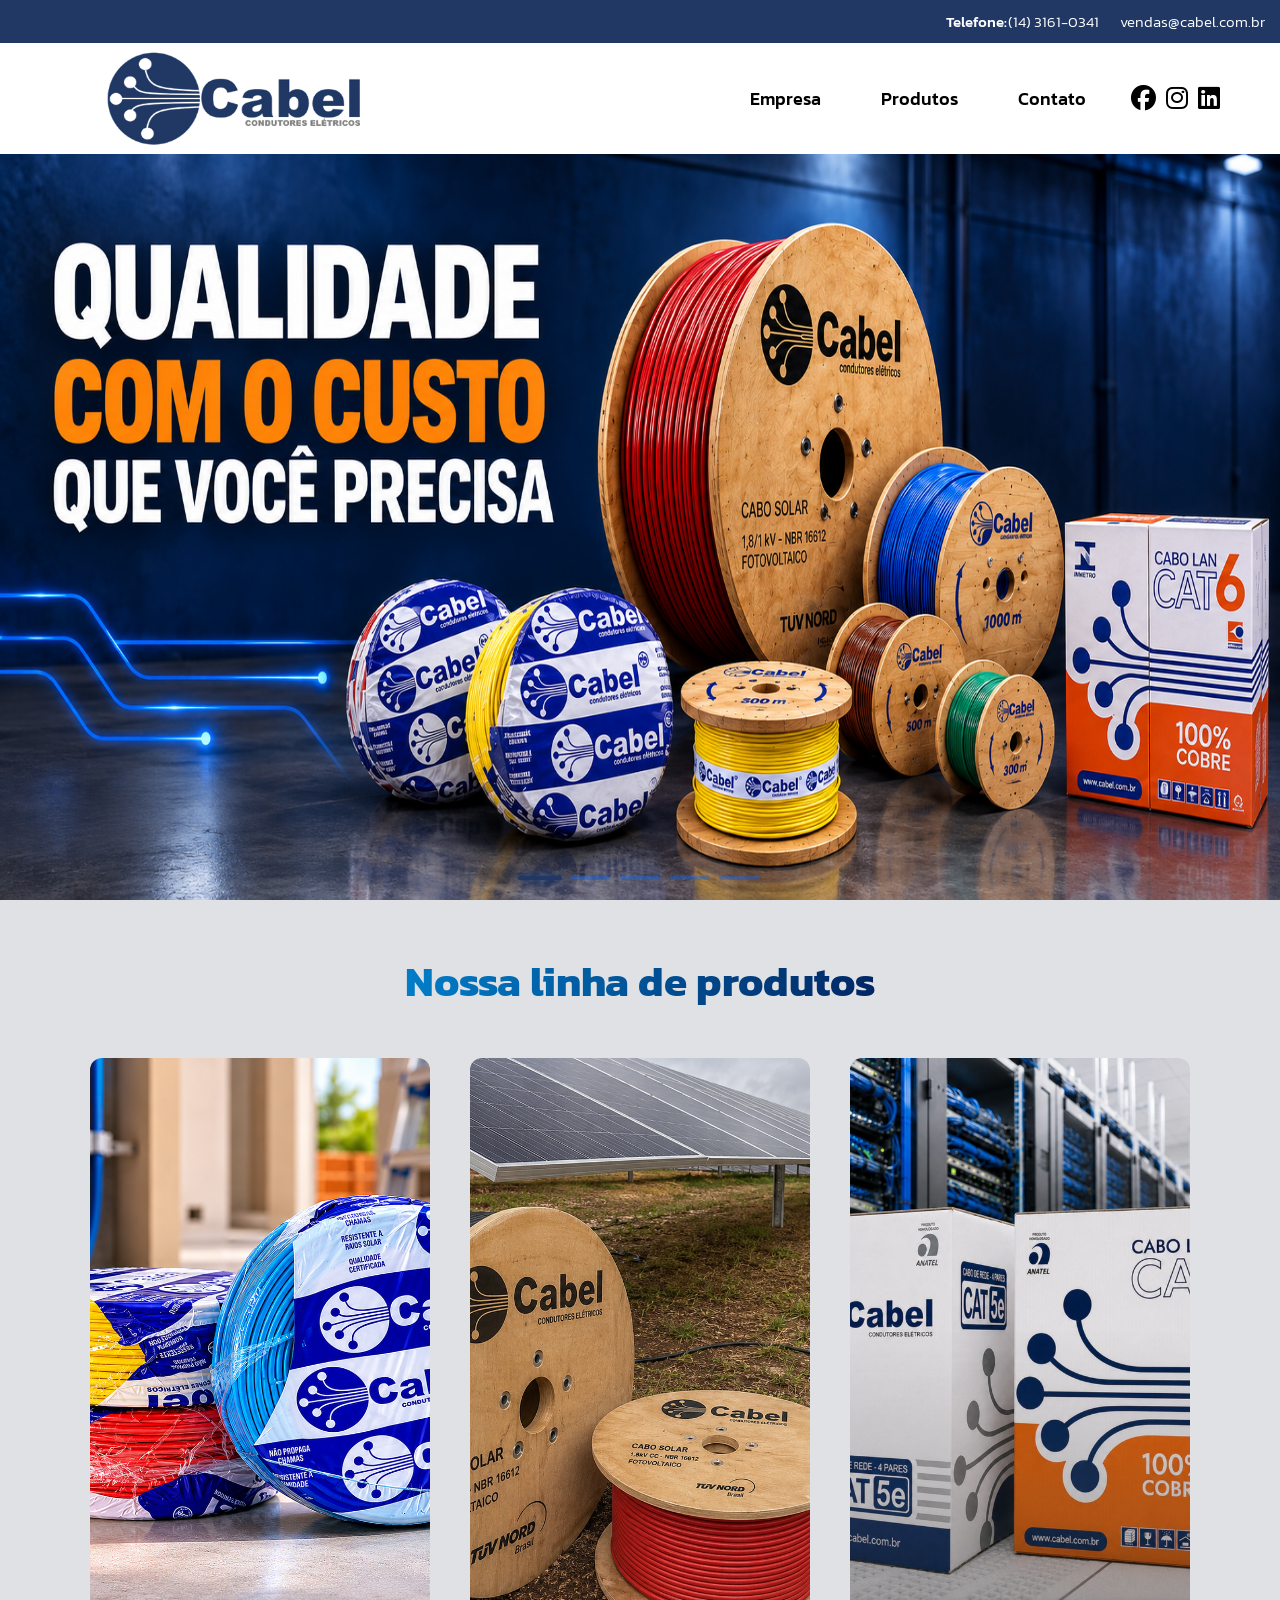
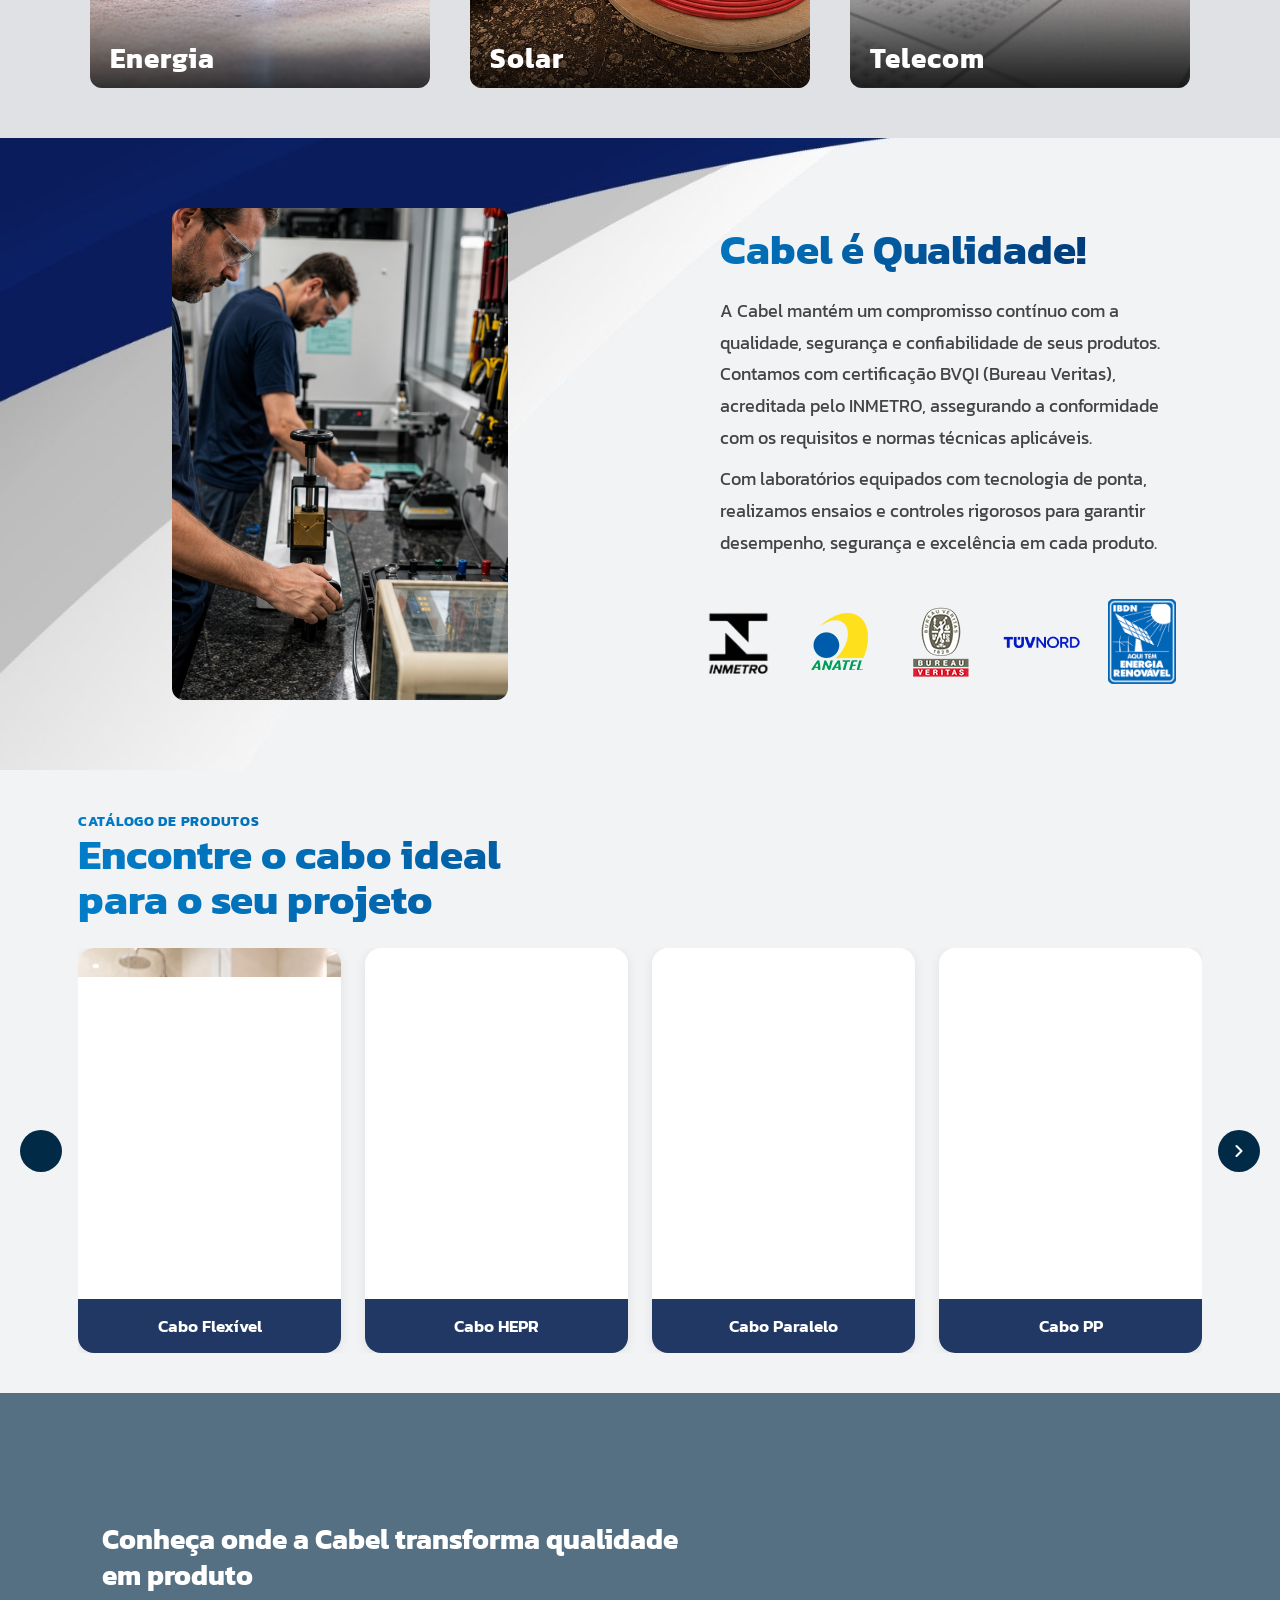
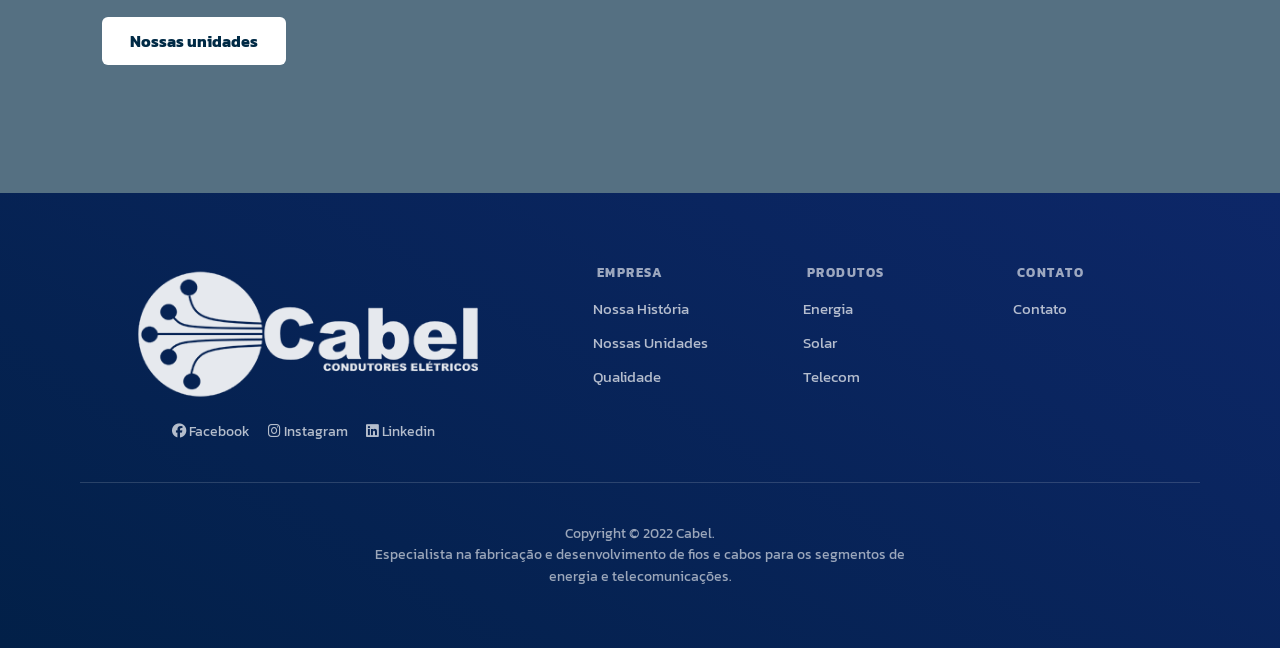
==== commit 5bcec5f1: "Adicionando novo slide" ====
--- a/index.html
+++ b/index.html
@@ -4,7 +4,7 @@
 <head>
     <meta charset="UTF-8">
     <meta name="viewport" content="width=device-width, initial-scale=1.0">
-    <title>Cabel</title>
+    <title>Página Principal - Cabel</title>
     <link rel="stylesheet" href="assets/css/global/global.css">
     <link rel="stylesheet" href="assets/css/index/slider.css">
     <link rel="stylesheet" href="assets/css/index/main.css">
@@ -39,36 +39,36 @@
                 <nav>
                     <ul class="nav-list">
                         <li class="li-sub-menu">
-                            <a href="empresa.html">Empresa</a>
+                            <a href="empresa/">Empresa</a>
                             <div class="sub-menu">
                                 <ul class="sub-menu-list">
-                                    <li><a href="empresa.html#historia">Nossa História</a></li>
-                                    <li><a href="empresa.html#unidade">Nossas Unidades</a></li>
-                                    <li><a href="empresa.html#qualidade">Qualidade</a></li>
+                                    <li><a href="empresa/index.html#historia">Nossa História</a></li>
+                                    <li><a href="empresa/index.html#unidade">Nossas Unidades</a></li>
+                                    <li><a href="empresa/index.html#qualidade">Qualidade</a></li>
                                 </ul>
                             </div>
                         </li>
                         <li class="li-sub-menu">
-                            <a href="catalogo.html">Produtos</a>
+                            <a href="produtos/">Produtos</a>
                             <div class="sub-menu">
                                 <ul class="sub-menu-list">
-                                    <li><a href="catalogo.html#energia">Energia</a></li>
-                                    <li><a href="catalogo.html#solar">Solar</a></li>
-                                    <li><a href="catalogo.html#telecom">Telecom</a></li>
-                                    <li><a href="img/certificados/Catalogo Produtos Cabel 2026-1.pdf" target="_blank">Catálogo</a></li>
+                                    <li><a href="produtos/index.html#energia">Energia</a></li>
+                                    <li><a href="produtos/index.html#solar">Solar</a></li>
+                                    <li><a href="produtos/index.html#telecom">Telecom</a></li>
+                                    <li><a href="img/certificados/catalogo-produtos.pdf" target="_blank">Catálogo</a></li>
                                 </ul>
                             </div>
                         </li>
-                        <li><a href="contato.html">Contato</a></li>
+                        <li><a href="contato/">Contato</a></li>
                     </ul>
                     <div>
-                        <a href="https://www.facebook.com/profile.php?id=61593343343699">
+                        <a href="https://www.facebook.com/profile.php?id=61593343343699" target="_blank">
                             <i class="fa-brands fa-facebook"></i>
                         </a>
-                        <a href="https://www.instagram.com/cabelcondutoreseletricos/">
+                        <a href="https://www.instagram.com/cabelcondutoreseletricos/" target="_blank">
                             <i class="fa-brands fa-instagram"></i>
                         </a>
-                        <a href="https://www.linkedin.com/in/cabel-condutores-el%C3%A9tricos-992b70210/">
+                        <a href="https://www.linkedin.com/in/cabel-condutores-el%C3%A9tricos-992b70210/" target="_blank">
                             <i class="fa-brands fa-linkedin"></i>
                         </a>
                     </div>
@@ -82,10 +82,10 @@
                 </div>
                 <div class="slide">
                     <img class="bg" src="img/index/slider-1/banner2-sem-botao.png" alt="" />
-                    <a href="img/certificados/Catalogo Produtos Cabel 2026-1.pdf" target="_blank" class="catalogo-btn">CATÁLOGO</a>
+                    <a href="img/certificados/catalogo-produtos.pdf" target="_blank" class="catalogo-btn">CATÁLOGO</a>
                 </div>
                 <div class="slide">
-                    <a href="catalogo.html">
+                    <a href="produtos/index.html">
                         <img class="bg" src="img/index/slider-1/Principal -- Banner 3.png" alt="" />
                     </a>
                 </div>
@@ -94,9 +94,13 @@
                         <source src="img/index/slider-1/IMG_6649.MOV" type="video/mp4">
                     </video>
                 </div>
+                <div class="slide">
+                    <img class="bg" src="img/index/slider-1/banner-cabo-novo.png" alt="" />
+                </div>
 
                 <div class="indicadores">
                     <span class="dot active"></span>
+                    <span class="dot"></span>
                     <span class="dot"></span>
                     <span class="dot"></span>
                     <span class="dot"></span>
@@ -109,7 +113,7 @@
                 <h2 class="titulo-sobre-nos">Nossa linha de produtos</h2>
                 <div class="catalogos">
                     <div class="energia">
-                        <a href="catalogo.html#energia">
+                        <a href="produtos/index.html#energia">
                             <img class="img" src="img\index\catalogo\energia.png" alt="Link para cabos de energia">
                             <div class="div-titulo">
                                 <h4>Energia</h4>
@@ -117,7 +121,7 @@
                         </a>
                     </div>
                     <div class="energia-solar">
-                        <a href="catalogo.html#solar">
+                        <a href="produtos/index.html#solar">
                             <img class="img" src="img\index\catalogo\solar.png" alt="Link para cabos de energia solar">
                             <div class="div-titulo">
                                 <h4>Solar</h4>
@@ -125,7 +129,7 @@
                         </a>
                     </div>
                     <div class="telecom">
-                        <a href="catalogo.html#telecom">
+                        <a href="produtos/index.html#telecom">
                             <img class="img" src="img\index\catalogo\telecom.jpeg" alt="Link para cabos de telecom">
                             <div class="div-titulo">
                                 <h4>Telecom</h4>
@@ -277,7 +281,7 @@
                 <div class="seguranca-overlay"></div>
                 <div class="seguranca-conteudo">
                     <h3>Conheça onde a Cabel transforma qualidade em produto</h3>
-                    <a href="empresa.html#unidade">Nossas unidades</a>
+                    <a href="empresa/index.html#unidade">Nossas unidades</a>
                 </div>
             </section>
         </main>
@@ -286,15 +290,15 @@
                 <div class="logo-link">
                     <img src="img/logo/logo-blue.png" alt="logo da Cabel em azul">
                     <div class="links">
-                        <a href="https://www.facebook.com/profile.php?id=61593343343699">
+                        <a href="https://www.facebook.com/profile.php?id=61593343343699" target="_blank">
                             <i class="fa-brands fa-facebook"></i>
                             Facebook
                         </a>
-                        <a href="https://www.instagram.com/cabelcondutoreseletricos/">
+                        <a href="https://www.instagram.com/cabelcondutoreseletricos/" target="_blank">
                             <i class="fa-brands fa-instagram"></i>
                             Instagram
                         </a>
-                        <a href="https://www.linkedin.com/in/cabel-condutores-el%C3%A9tricos-992b70210/">
+                        <a href="https://www.linkedin.com/in/cabel-condutores-el%C3%A9tricos-992b70210/" target="_blank">
                             <i class="fa-brands fa-linkedin"></i>
                             Linkedin
                         </a>
@@ -304,23 +308,23 @@
                     <div class="empresa-footer">
                         <h5>Empresa</h5>
                         <ul>
-                            <li><a href="empresa.html#historia">Nossa História</a></li>
-                            <li><a href="empresa.html#unidade">Nossas Unidades</a></li>
-                            <li><a href="empresa.html#qualidade">Qualidade</a></li>
+                            <li><a href="empresa/index.html#historia">Nossa História</a></li>
+                            <li><a href="empresa/index.html#unidade">Nossas Unidades</a></li>
+                            <li><a href="empresa/index.html#qualidade">Qualidade</a></li>
                         </ul>
                     </div>
                     <div class="produtos-footer">
                         <h5>Produtos</h5>
                         <ul>
-                            <li><a href="catalogo.html#energia">Energia</a></li>
-                            <li><a href="catalogo.html#solar">Solar</a></li>
-                            <li><a href="catalogo.html#telecom">Telecom</a></li>
+                            <li><a href="produtos/index.html#energia">Energia</a></li>
+                            <li><a href="produtos/index.html#solar">Solar</a></li>
+                            <li><a href="produtos/index.html#telecom">Telecom</a></li>
                         </ul>
                     </div>
                     <div class="contatos-footer">
                         <h5>Contato</h5>
                         <ul>
-                            <li><a href="contato.html">Contato</a></li>
+                            <li><a href="contato/">Contato</a></li>
                         </ul>
                     </div>
                 </div>
--- a/assets/css/global/global.css
+++ b/assets/css/global/global.css
@@ -59,10 +59,15 @@
     font-weight: 500;
     padding: 10px 15px;
     background-color: var(--primary);
-    color: var(--color-white);
     display: flex;
     justify-content: flex-end;
     gap: 1px;
+}
+
+.contatos,
+.contatos a,
+.contatos a[href^="tel:"] {
+    color: var(--color-white);
 }
 
 .contatos span {
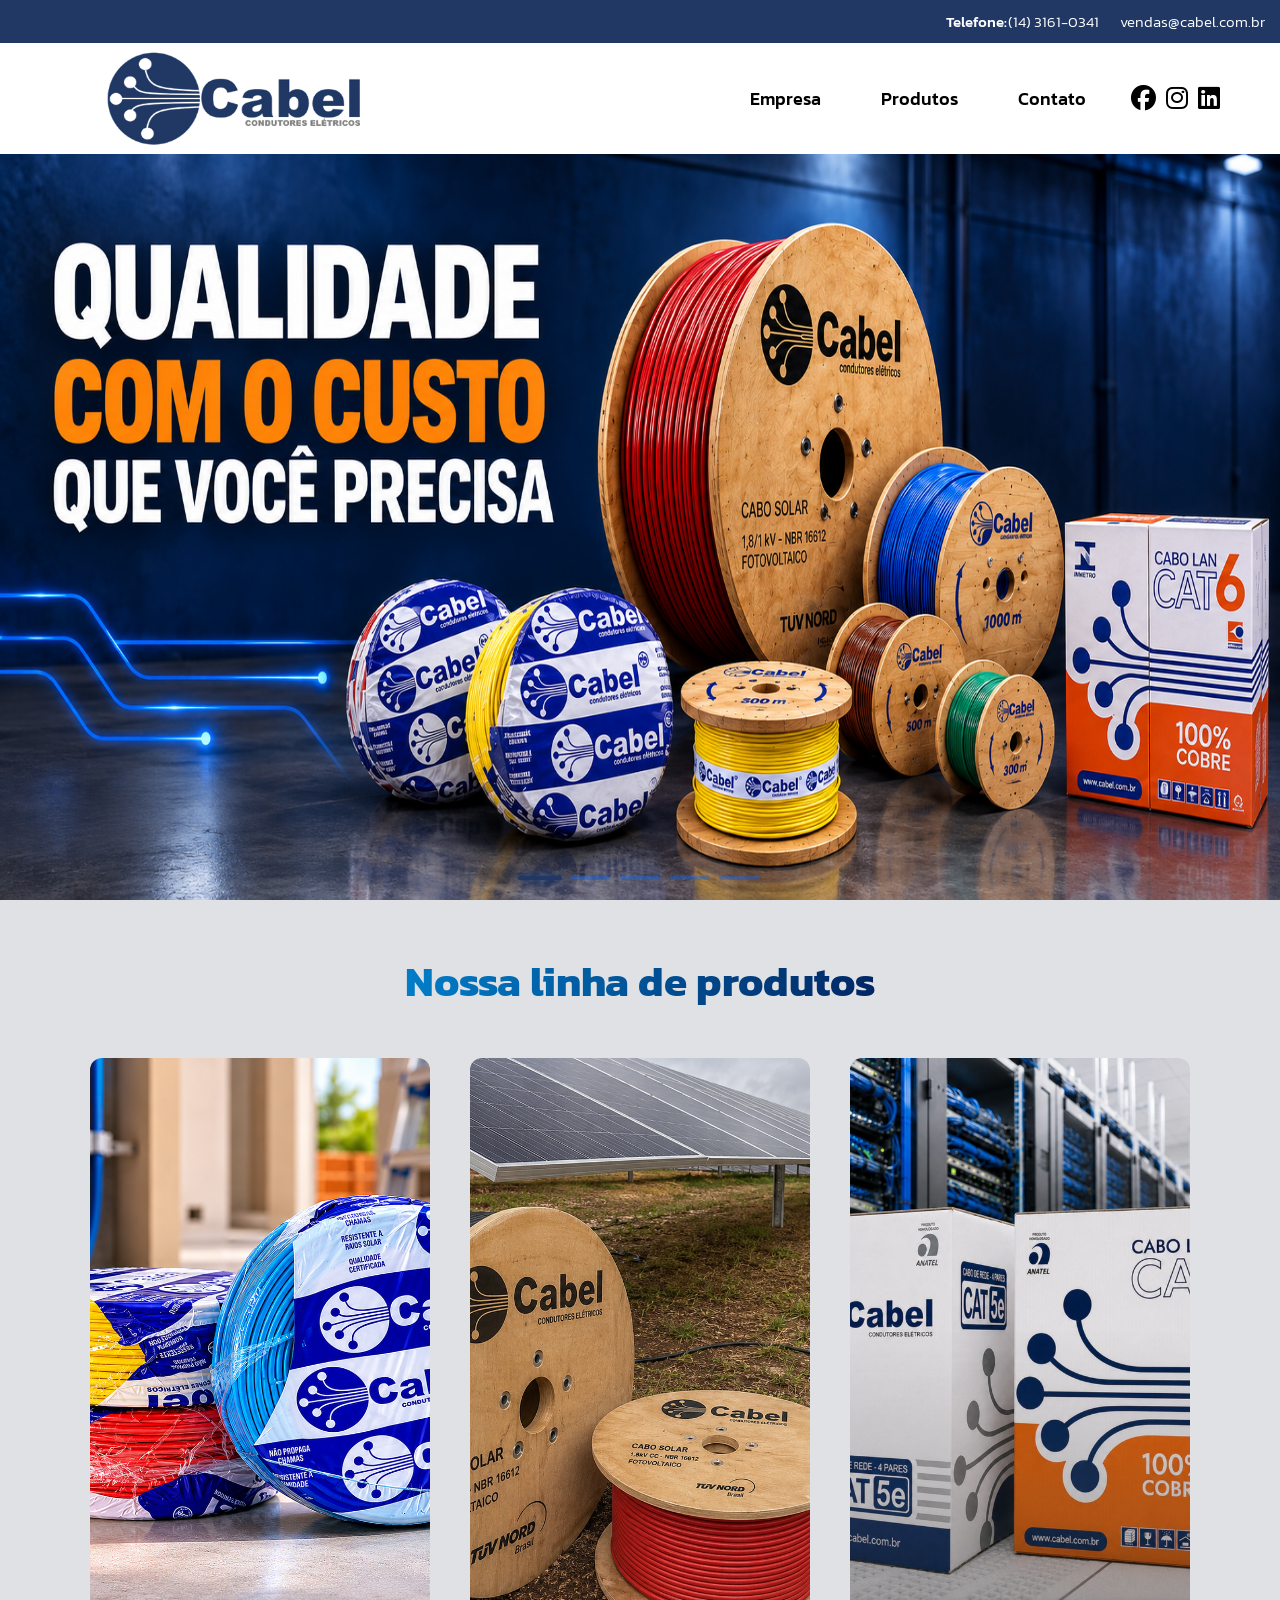
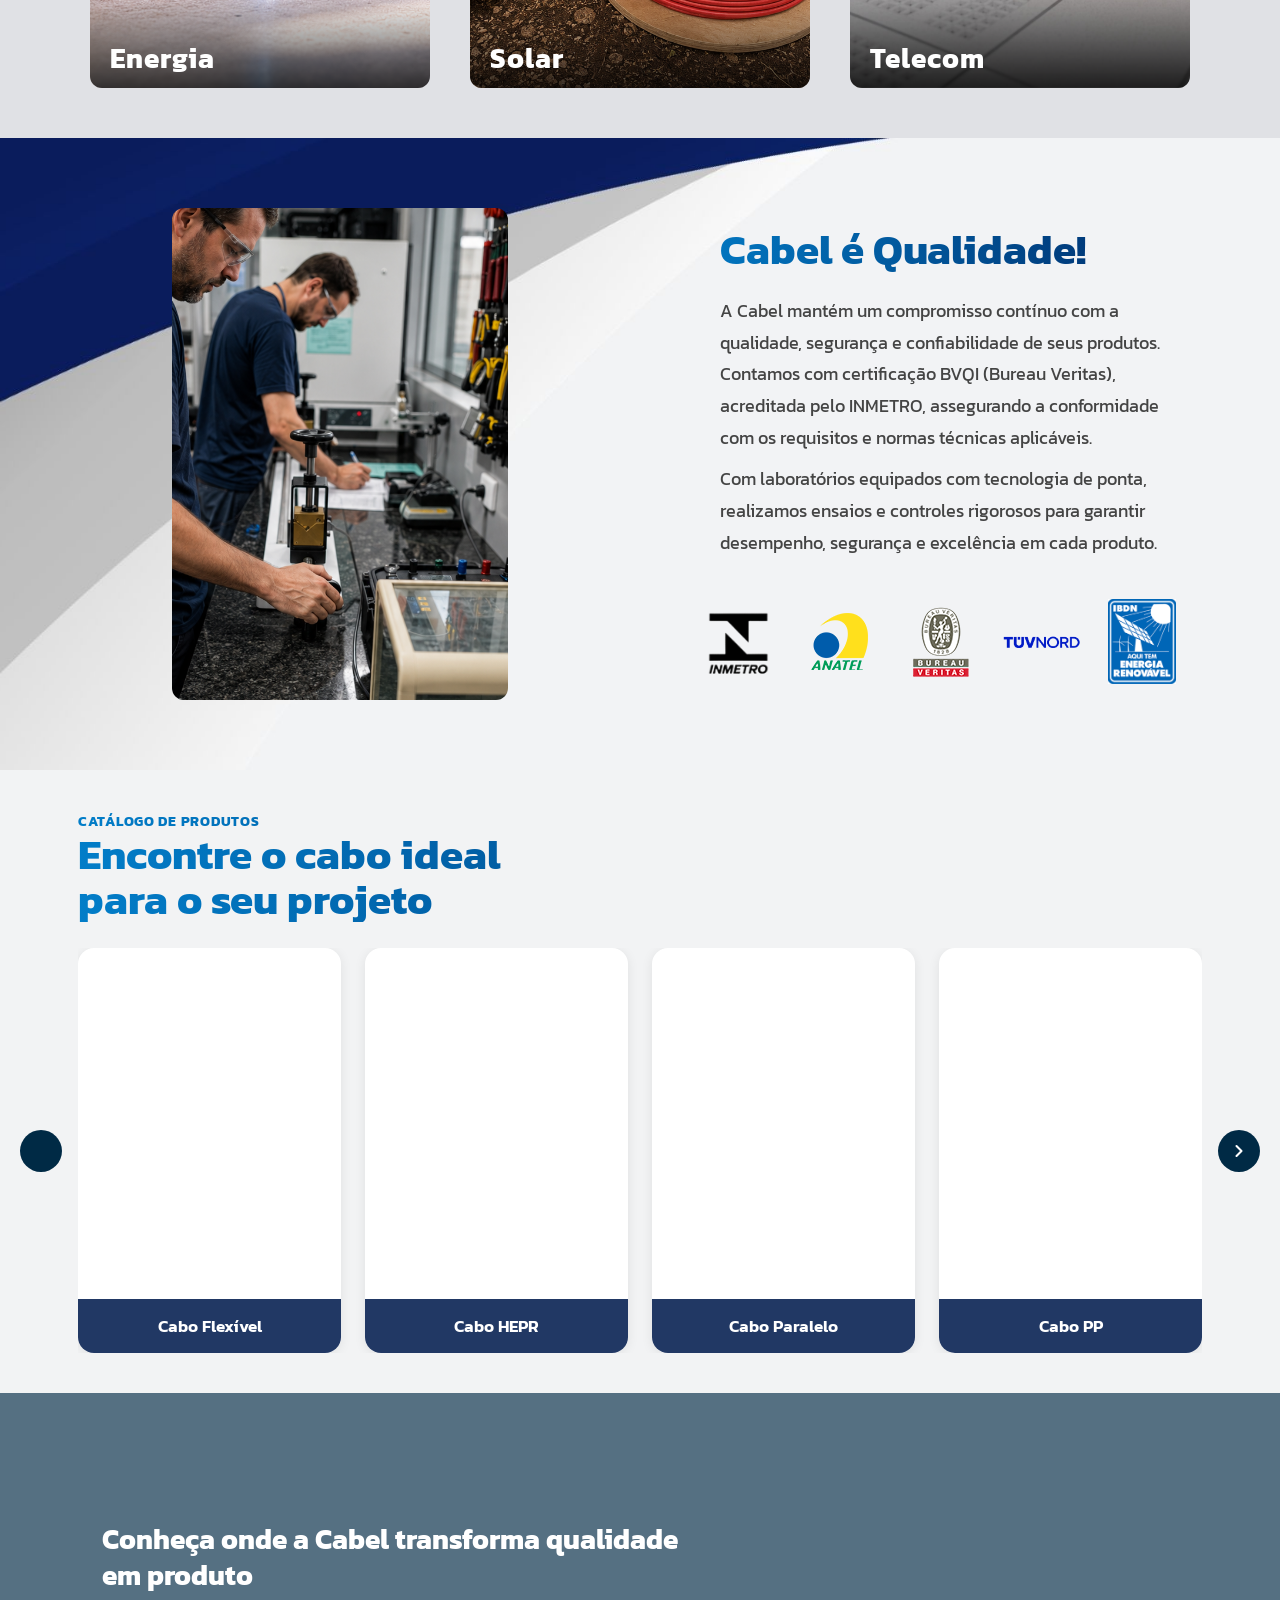
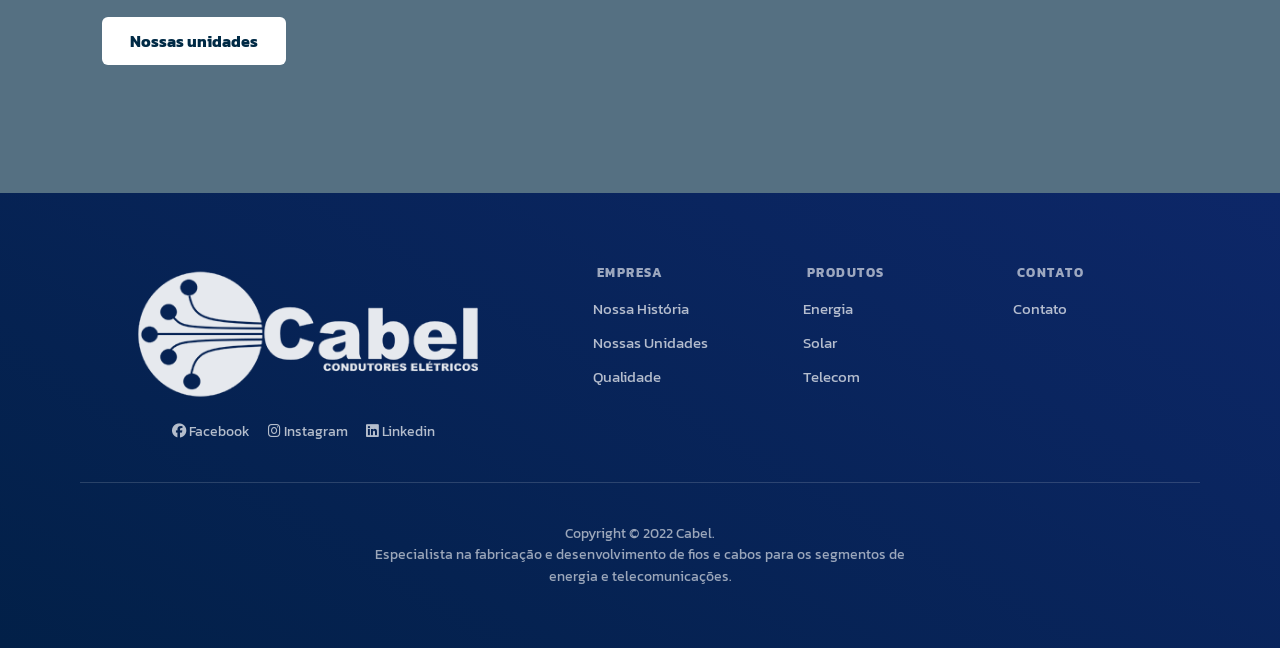
==== commit a51f42e4: "Adicionando cabo aos produtos" ====
--- a/index.html
+++ b/index.html
@@ -266,6 +266,14 @@
                                     <h3>Cabo CAT6</h3>
                                 </a>
                             </div>
+                            <div>
+                                <a href="">
+                                    <div class="img-circle">
+                                        <img src="img/index/produtos/atox.png" alt="Cabo atox">
+                                    </div>
+                                    <h3>Cabo Atox</h3>
+                                </a>
+                            </div>
                         </div>
                     </div>
                     <button class="carrossel-btn" id="btn-next" aria-label="Próximo">
